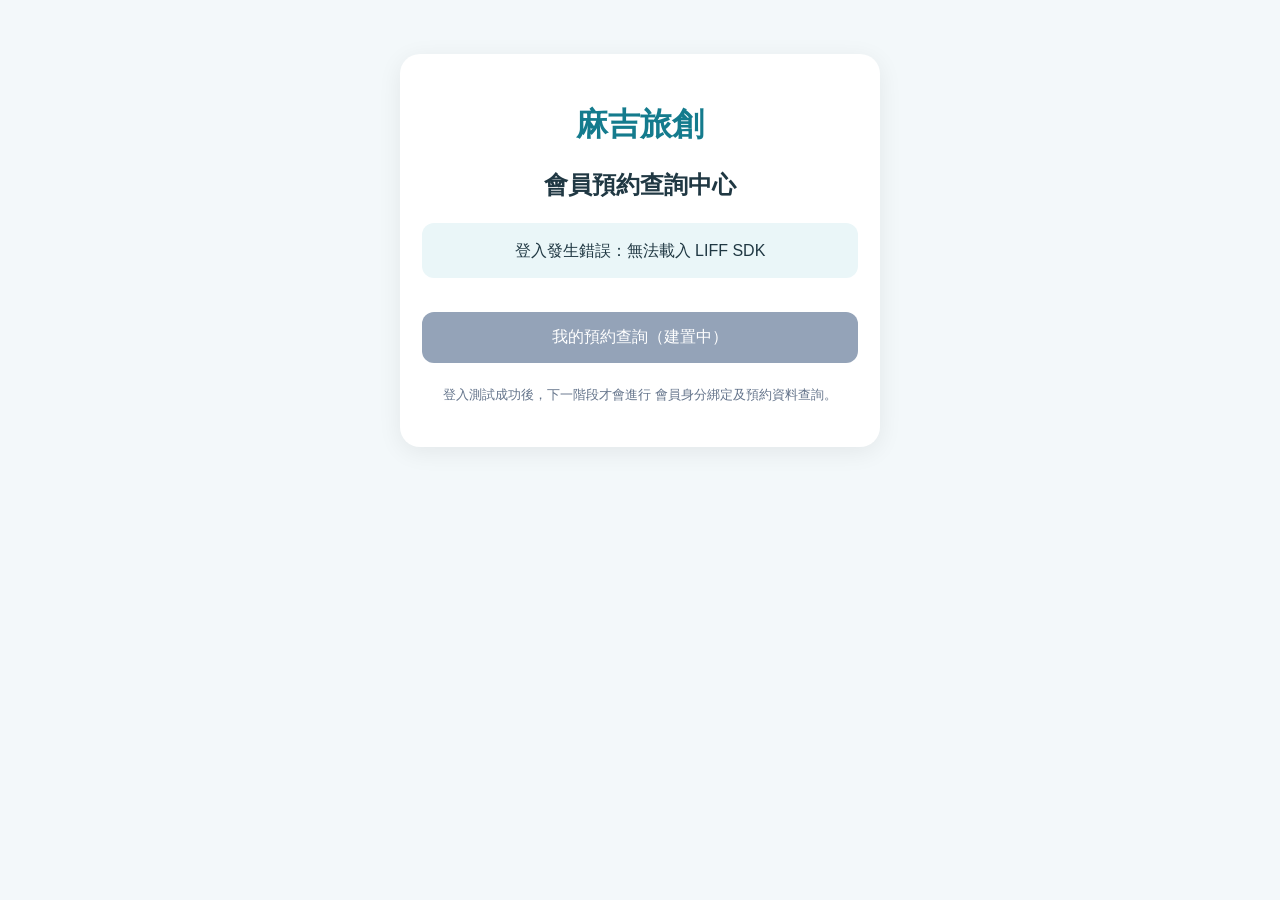
==== booking.html @ 5c771bc7 "Add booking.html for LINE appointment system" ====
<!DOCTYPE html>
<html lang="zh-Hant">
<head>
  <meta charset="UTF-8">
  <meta name="viewport"
        content="width=device-width, initial-scale=1">

  <title>麻吉旅創｜我的預約</title>

  <script src="https://static.line-scdn.net/liff/edge/2/sdk.js"></script>

  <style>
    * { box-sizing: border-box; }

    body {
      margin: 0;
      padding: 24px 16px;
      background: #f3f8fa;
      font-family: Arial, "Noto Sans TC", sans-serif;
      color: #203843;
    }

    .card {
      max-width: 480px;
      margin: 30px auto;
      padding: 28px 22px;
      background: white;
      border-radius: 20px;
      text-align: center;
      box-shadow: 0 5px 24px #00000012;
    }

    h1 { color: #147b8d; }

    .status {
      margin: 22px 0;
      padding: 14px;
      background: #eaf6f8;
      border-radius: 12px;
      line-height: 1.7;
    }

    #avatar {
      display: none;
      width: 84px;
      height: 84px;
      margin: 15px auto;
      border-radius: 50%;
    }

    button {
      width: 100%;
      margin-top: 12px;
      padding: 15px;
      border: 0;
      border-radius: 12px;
      background: #147b8d;
      color: white;
      font-size: 16px;
    }

    button:disabled { background: #94a3b8; }

    .note {
      margin-top: 20px;
      font-size: 13px;
      color: #64748b;
      line-height: 1.8;
    }
  </style>
</head>

<body>
  <main class="card">
    <h1>麻吉旅創</h1>
    <h2>會員預約查詢中心</h2>

    <div id="status" class="status">
      準備初始化 LINE...
    </div>

    <img id="avatar" alt="LINE 頭像">

    <h3 id="welcome"></h3>

    <p id="environment" class="note"></p>

    <button id="loginBtn"
            style="display:none"
            onclick="loginLINE()">
      使用 LINE 登入
    </button>

    <button disabled>
      我的預約查詢（建置中）
    </button>

    <p class="note">
      登入測試成功後，下一階段才會進行
      會員身分綁定及預約資料查詢。
    </p>
  </main>

  <script>
    const LIFF_ID = "2012421997-YTZUdATT";

    const statusBox = document.getElementById("status");
    const loginBtn = document.getElementById("loginBtn");

    function showStatus(message) {
      statusBox.textContent = message;
    }

    async function startLIFF() {
      try {
        if (!window.liff) {
          throw new Error("無法載入 LIFF SDK");
        }

        if (LIFF_ID === "請填入你的LIFF_ID") {
          throw new Error("請先填入 LIFF ID");
        }

        showStatus("正在初始化 LINE...");

        await liff.init({ liffId: LIFF_ID });

        document.getElementById("environment").textContent =
          liff.isInClient()
            ? "目前在 LINE 內開啟"
            : "目前在外部瀏覽器開啟";

        if (!liff.isLoggedIn()) {
          showStatus("尚未登入 LINE");
          loginBtn.style.display = "block";
          return;
        }

        showStatus("正在取得 LINE 會員資料...");

        const profile = await liff.getProfile();

        document.getElementById("welcome").textContent =
          "您好，" + profile.displayName;

        if (profile.pictureUrl) {
          const avatar = document.getElementById("avatar");
          avatar.src = profile.pictureUrl;
          avatar.style.display = "block";
        }

        loginBtn.style.display = "none";
        showStatus("LINE 登入測試成功！");

      } catch (error) {
        showStatus(
          "登入發生錯誤：" +
          (error.message || String(error))
        );
        console.error(error);
      }
    }

    function loginLINE() {
      if (!liff.isLoggedIn() && !liff.isInClient()) {
        liff.login({
          redirectUri: window.location.origin +
                       window.location.pathname
        });
      } else {
        showStatus("請重新透過 LIFF 網址開啟頁面");
      }
    }

    startLIFF();
  </script>
</body>
</html>
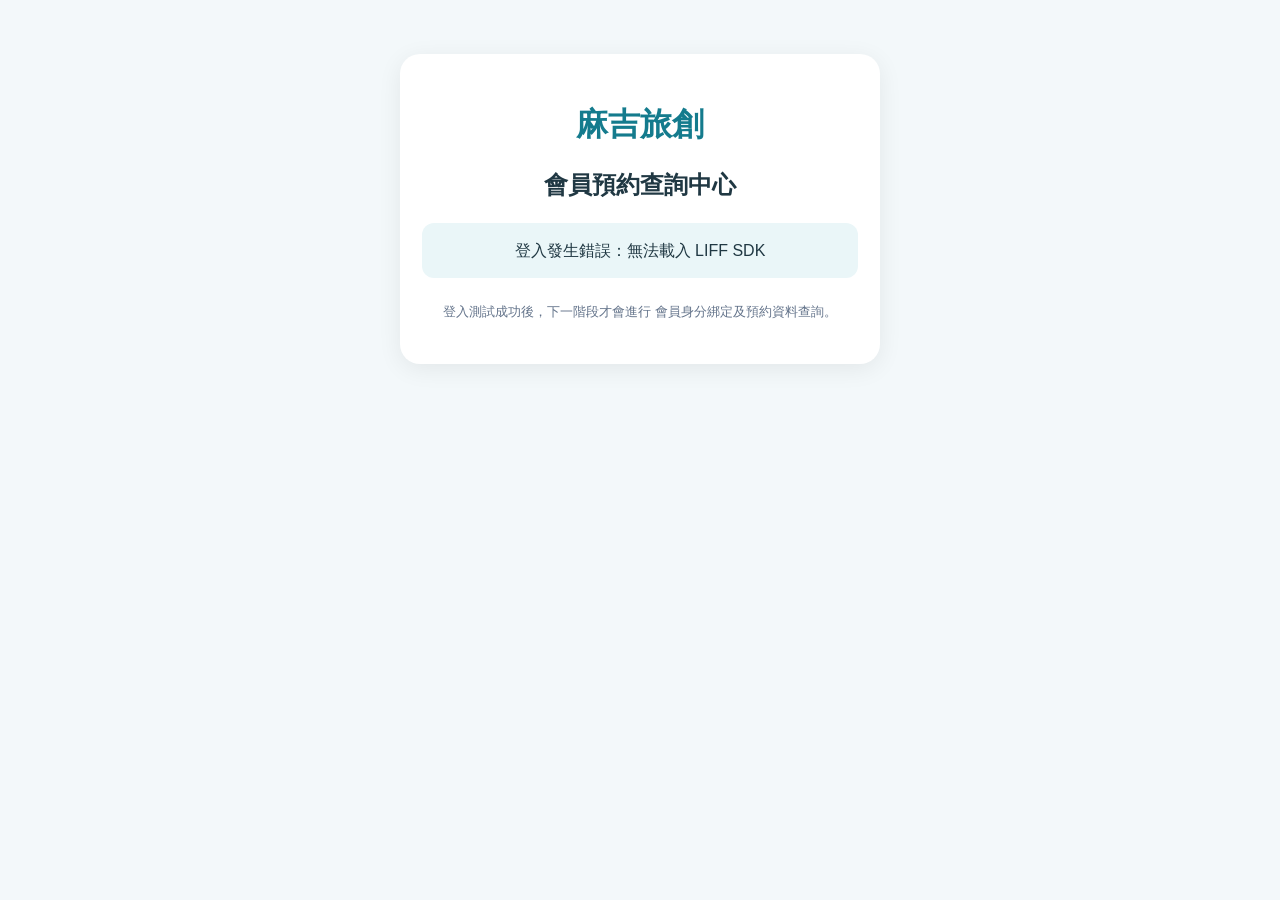
==== commit c4798036: "Update booking.html" ====
--- a/booking.html
+++ b/booking.html
@@ -92,9 +92,38 @@
       使用 LINE 登入
     </button>
 
-    <button disabled>
-      我的預約查詢（建置中）
-    </button>
+    
+    <div id="bindingPanel" style="display:none; margin-top:24px;">
+      <h3>首次綁定我的預約</h3>
+    
+      <p class="note">
+        請輸入曾經報名的預約編號。
+        送出後由麻吉旅創客服確認您的身分，
+        審核通過後才能查詢預約紀錄。
+      </p>
+    
+      <form id="bindingForm">
+        <input
+          type="text"
+          id="bookingId"
+          placeholder="請輸入預約編號 BK..."
+          autocomplete="off"
+          required
+          maxlength="40"
+          style="width:100%; padding:14px;
+                 border:1px solid #cbd5e1;
+                 border-radius:10px; font-size:16px;"
+        >
+    
+        <button type="submit" id="bindingSubmit">
+          送出會員綁定申請
+        </button>
+      </form>
+    
+      <p id="bindingResult" class="note"
+         role="status" aria-live="polite"></p>
+    </div>
+
 
     <p class="note">
       登入測試成功後，下一階段才會進行
@@ -150,8 +179,39 @@
           avatar.style.display = "block";
         }
 
-        loginBtn.style.display = "none";
-        showStatus("LINE 登入測試成功！");
+        loginBtn.style.display = "none";        
+        showStatus("正在驗證 LINE 會員身分...");
+
+        const idToken = liff.getIDToken();
+        
+        if (!idToken) {
+          throw new Error("找不到 LINE ID token，請確認 openid 權限");
+        }
+        
+        const response = await fetch(
+          "https://maji-travel-api.mistakt14.workers.dev/verify-line",
+          {
+            method: "POST",
+            headers: {
+              "Content-Type": "application/json"
+            },
+            body: JSON.stringify({
+              idToken: idToken
+            })
+          }
+        );
+        
+        const result = await response.json();
+        
+        if (!response.ok || !result.success) {
+          throw new Error(
+            result.error || "LINE 身分驗證失敗"
+          );
+        }
+        
+        showStatus("LINE 會員身分驗證成功！");
+        document.getElementById("bindingPanel").style.display = "block";
+
 
       } catch (error) {
         showStatus(
@@ -172,6 +232,76 @@
         showStatus("請重新透過 LIFF 網址開啟頁面");
       }
     }
+    
+document.getElementById("bindingForm")
+  .addEventListener("submit", async function(event) {
+
+    event.preventDefault();
+
+    const bookingId = document
+      .getElementById("bookingId")
+      .value.trim().toUpperCase();
+
+    const resultBox = document
+      .getElementById("bindingResult");
+
+    const submitBtn = document
+      .getElementById("bindingSubmit");
+
+    if (!/^BK[A-Z0-9-]{8,40}$/.test(bookingId)) {
+      resultBox.textContent = "請輸入正確的預約編號";
+      return;
+    }
+
+    if (!liff.isLoggedIn()) {
+      resultBox.textContent = "請先登入 LINE";
+      return;
+    }
+
+    const idToken = liff.getIDToken();
+
+    if (!idToken) {
+      resultBox.textContent = "LINE 登入憑證不存在，請重新登入";
+      return;
+    }
+
+    submitBtn.disabled = true;
+    resultBox.textContent = "正在送出申請...";
+
+    try {
+      const response = await fetch(
+        "https://maji-travel-api.mistakt14.workers.dev/binding-request",
+        {
+          method: "POST",
+          headers: {
+            "Content-Type": "application/json"
+          },
+          body: JSON.stringify({
+            idToken: idToken,
+            bookingId: bookingId
+          })
+        }
+      );
+
+      const data = await response.json();
+
+      if (!response.ok || !data.success) {
+        throw new Error(data.error || "申請失敗");
+      }
+
+      resultBox.textContent =
+        data.message || "申請已送出，等待客服審核";
+
+      document.getElementById("bookingId").value = "";
+
+    } catch (error) {
+      resultBox.textContent =
+        "送出失敗：" + (error.message || "請稍後再試");
+
+    } finally {
+      submitBtn.disabled = false;
+    }
+  });
 
     startLIFF();
   </script>
